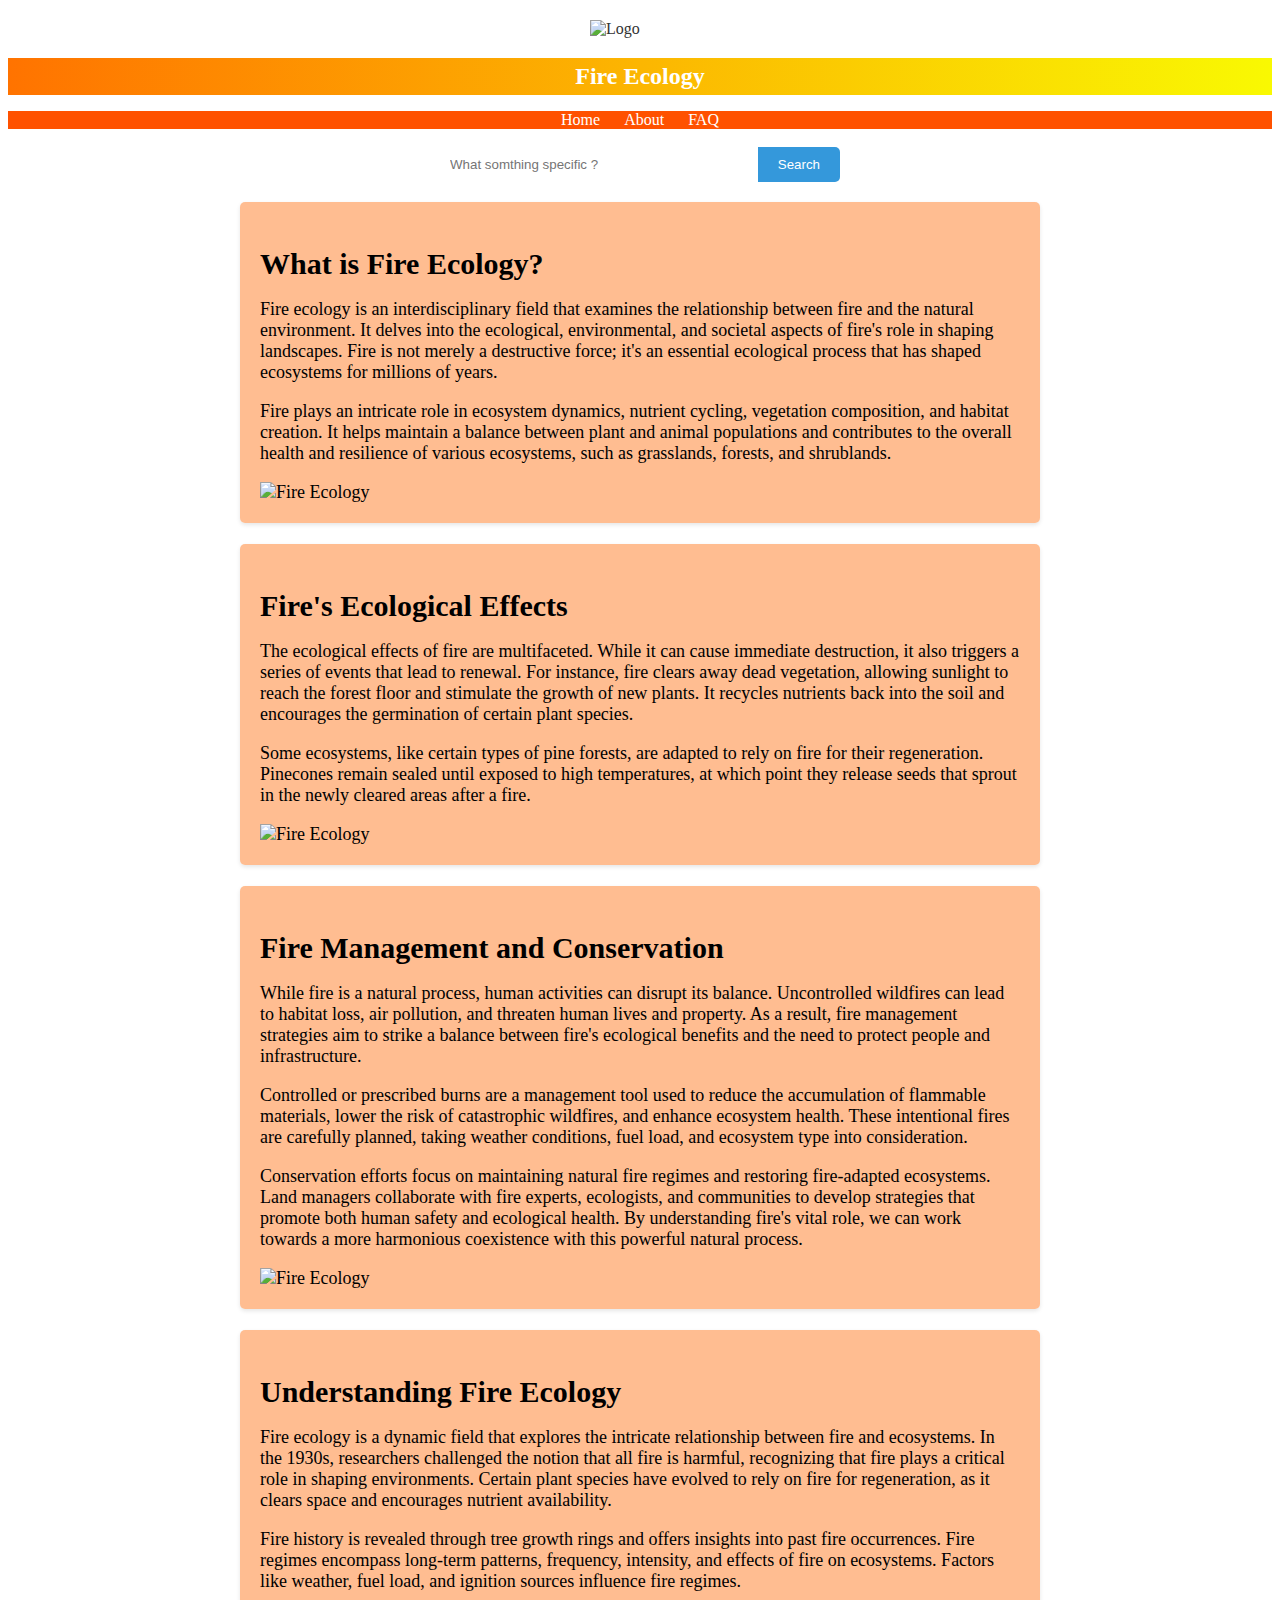
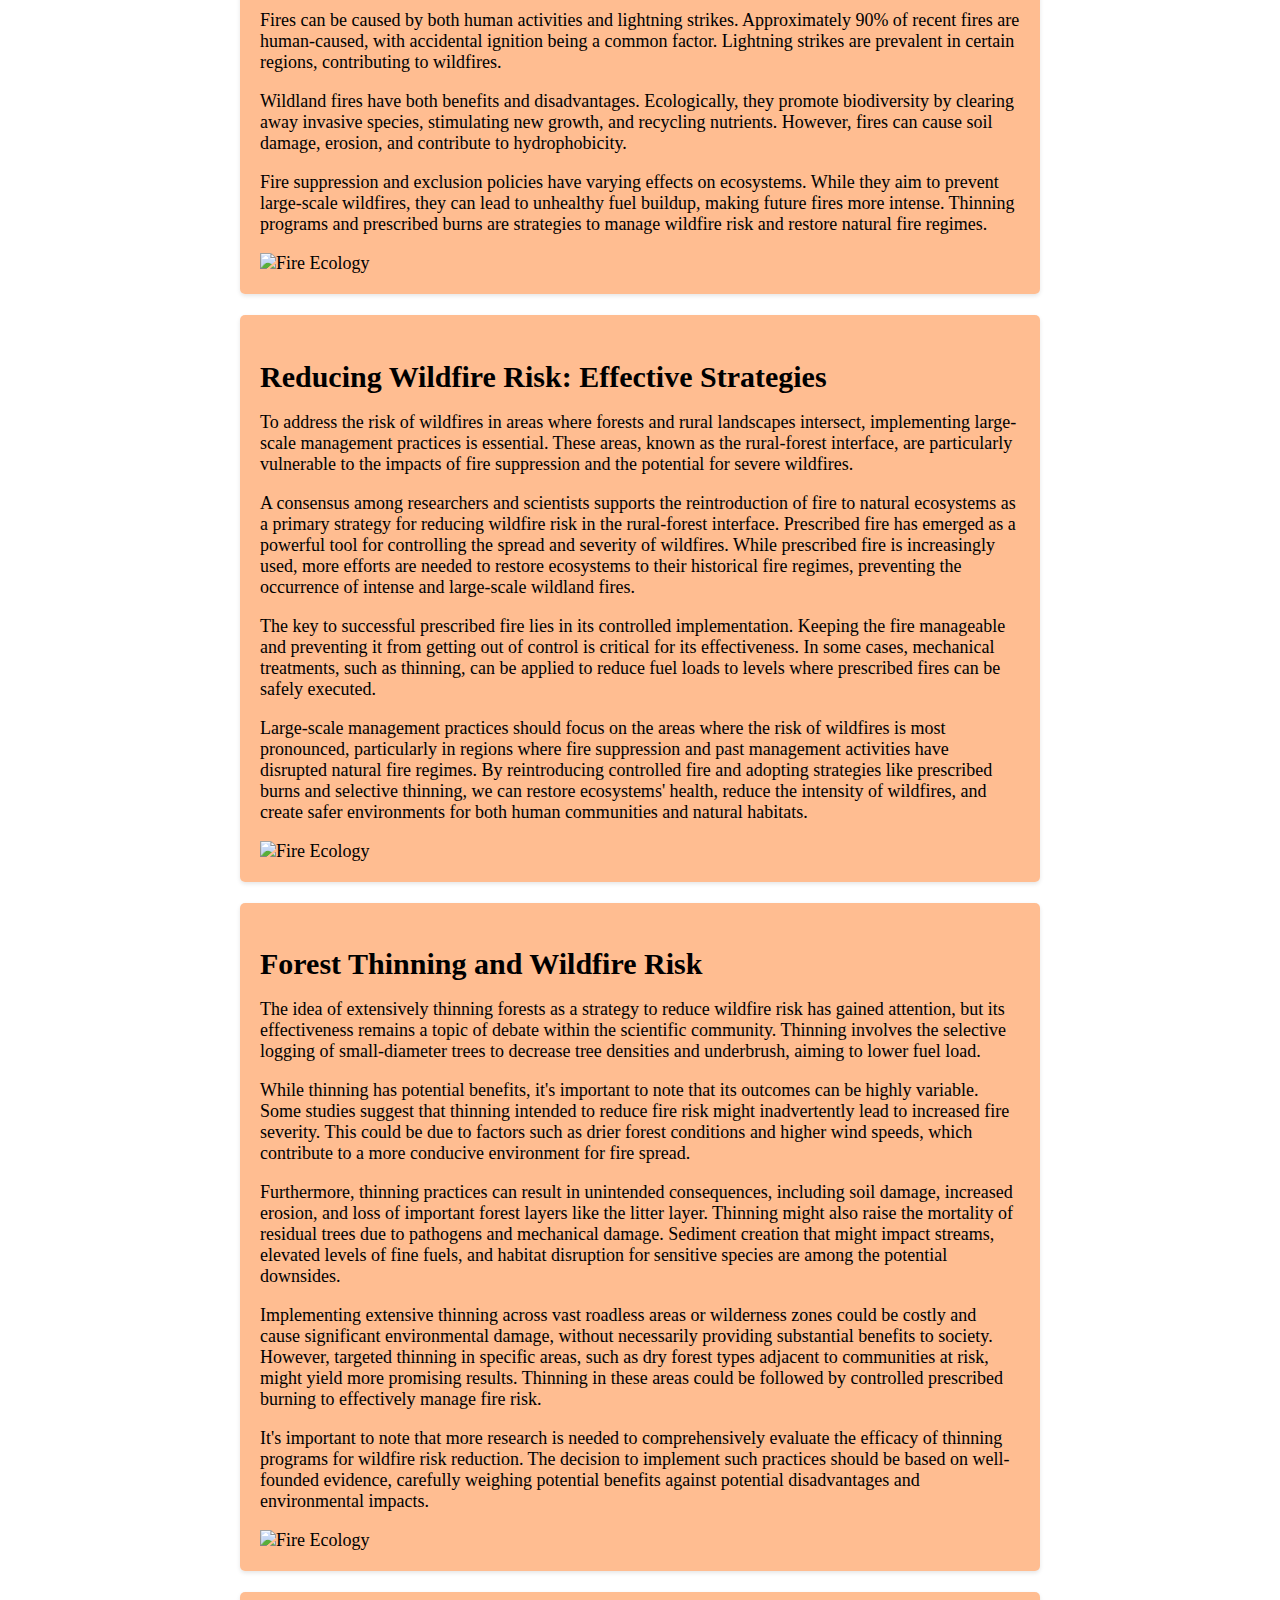
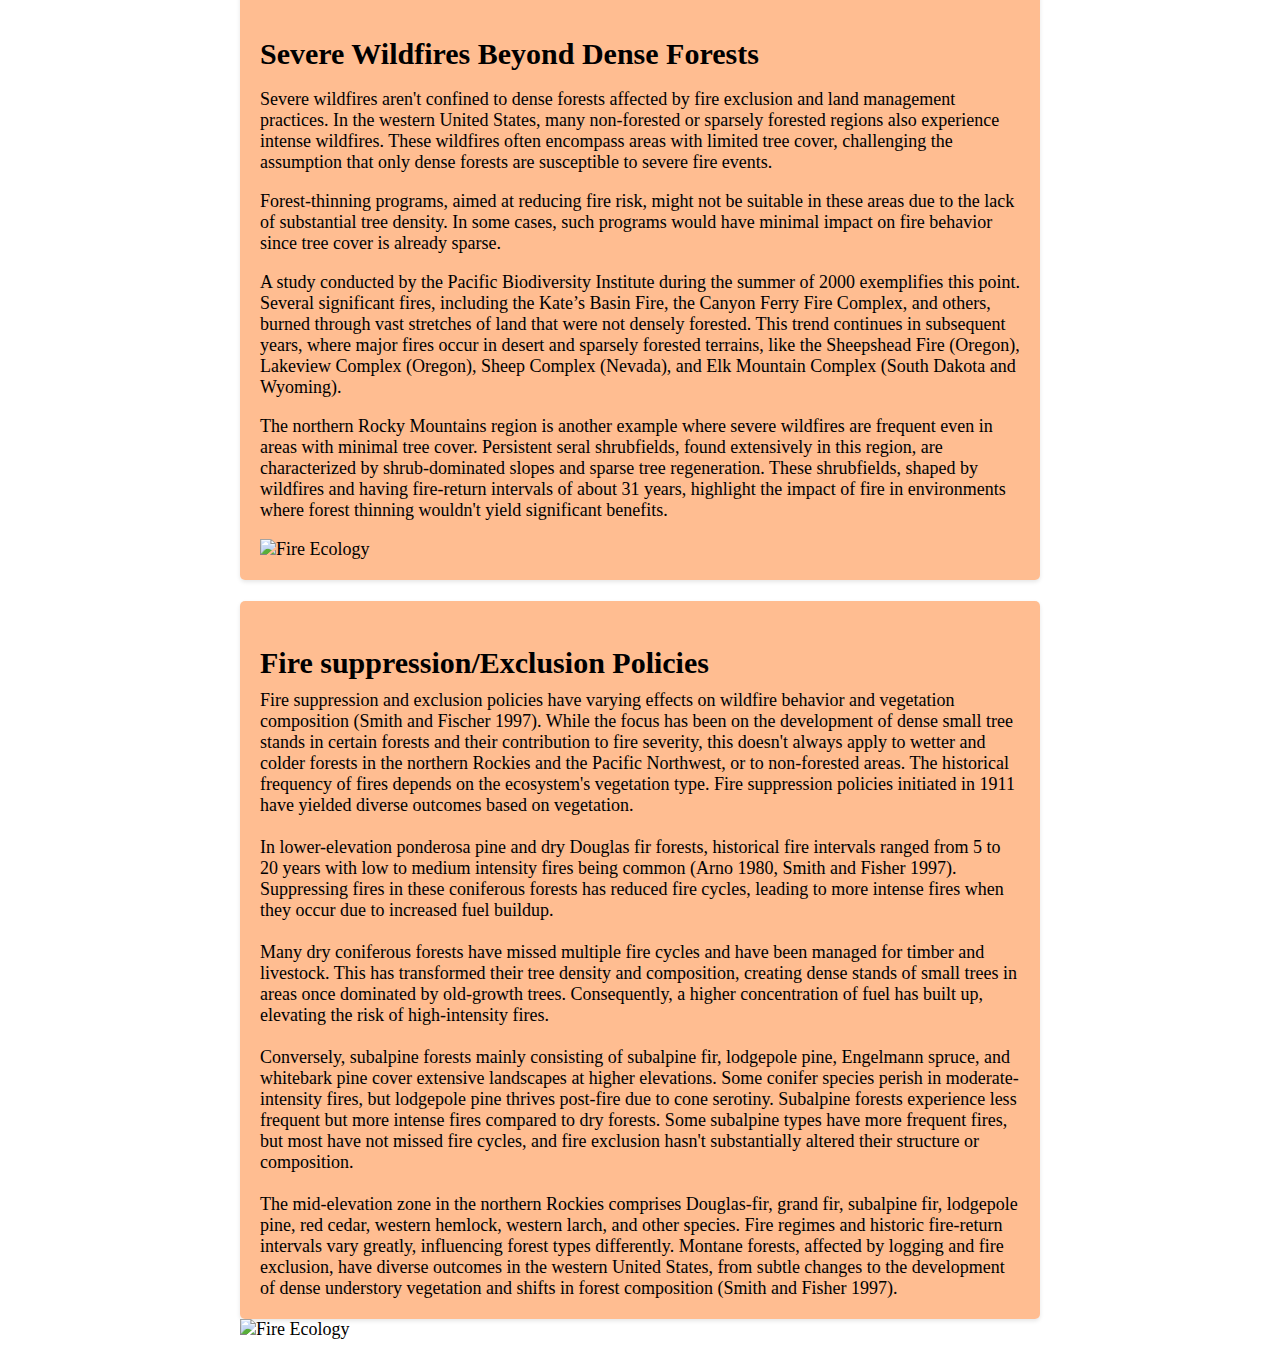
==== index.html @ 3586409d "Add files via upload" ====
<!DOCTYPE html>
<html lang="en">
	<head>
		<meta charset="UTF-8">
		<meta name="viewport" content="width=device-width, initial-scale=1.0">
		<title>Fire Ecology</title>
		<link rel="stylesheet" href="styles.css">
	</head>
	<body>
		<header>
			<img src="fire.gif" alt="Logo" class="logo">
			<h1 class="site-heading">Fire Ecology</h1>
			<ul class="navbar">
				<li><a href="index.html">Home</a></li>
				<li><a href="About.html">About</a></li>
				<li><a href="FAQ.html">FAQ</a></li>
            </ul>
            <br>
					<div class="search-container">
						<input type="text" id="searchInput" class="search-input" placeholder="What somthing specific ? ">
						<button id="searchButton" class="search-button">Search</button>
					</div>
		</header>
		<main class="content">
			<div class="content-box">
				<h2 class="content-heading">What is Fire Ecology?</h2>
				<p>
					Fire ecology is an interdisciplinary field that examines the relationship between fire and the natural environment. It delves into the ecological, environmental, and societal aspects of fire's role in shaping landscapes. Fire is not merely a destructive force; it's an essential ecological process that has shaped ecosystems for millions of years.
				</p>
				<p>
					Fire plays an intricate role in ecosystem dynamics, nutrient cycling, vegetation composition, and habitat creation. It helps maintain a balance between plant and animal populations and contributes to the overall health and resilience of various ecosystems, such as grasslands, forests, and shrublands.
				</p>
				<img src="https://source.unsplash.com/1600x900/?fire,ecology" alt="Fire Ecology" class="image">
			</div>
			<br>
			<div class="content-box">
				<h2 class="content-heading">Fire's Ecological Effects</h2>
				<p>
					The ecological effects of fire are multifaceted. While it can cause immediate destruction, it also triggers a series of events that lead to renewal. For instance, fire clears away dead vegetation, allowing sunlight to reach the forest floor and stimulate the growth of new plants. It recycles nutrients back into the soil and encourages the germination of certain plant species.
				</p>
				<p>
					Some ecosystems, like certain types of pine forests, are adapted to rely on fire for their regeneration. Pinecones remain sealed until exposed to high temperatures, at which point they release seeds that sprout in the newly cleared areas after a fire.
				</p>
				<img src="https://source.unsplash.com/1600x900/?fire,nature" alt="Fire Ecology" class="image">
			</div>
			<br>
			<div class="content-box">
				<h2 class="content-heading">Fire Management and Conservation</h2>
				<p>
					While fire is a natural process, human activities can disrupt its balance. Uncontrolled wildfires can lead to habitat loss, air pollution, and threaten human lives and property. As a result, fire management strategies aim to strike a balance between fire's ecological benefits and the need to protect people and infrastructure.
				</p>
				<p>
					Controlled or prescribed burns are a management tool used to reduce the accumulation of flammable materials, lower the risk of catastrophic wildfires, and enhance ecosystem health. These intentional fires are carefully planned, taking weather conditions, fuel load, and ecosystem type into consideration.
				</p>
				<p>
					Conservation efforts focus on maintaining natural fire regimes and restoring fire-adapted ecosystems. Land managers collaborate with fire experts, ecologists, and communities to develop strategies that promote both human safety and ecological health. By understanding fire's vital role, we can work towards a more harmonious coexistence with this powerful natural process.
				</p>
				<img src="https://source.unsplash.com/1600x900/?fire,management" alt="Fire Ecology" class="image">
			</div>
			<br>
			<div class="content-box">
				<h2 class="content-heading">Understanding Fire Ecology</h2>
				<p>
					Fire ecology is a dynamic field that explores the intricate relationship between fire and ecosystems. In the 1930s, researchers challenged the notion that all fire is harmful, recognizing that fire plays a critical role in shaping environments. Certain plant species have evolved to rely on fire for regeneration, as it clears space and encourages nutrient availability.
				</p>
				<p>
					Fire history is revealed through tree growth rings and offers insights into past fire occurrences. Fire regimes encompass long-term patterns, frequency, intensity, and effects of fire on ecosystems. Factors like weather, fuel load, and ignition sources influence fire regimes.
				</p>
				<p>
					Fires can be caused by both human activities and lightning strikes. Approximately 90% of recent fires are human-caused, with accidental ignition being a common factor. Lightning strikes are prevalent in certain regions, contributing to wildfires.
				</p>
				<p>
					Wildland fires have both benefits and disadvantages. Ecologically, they promote biodiversity by clearing away invasive species, stimulating new growth, and recycling nutrients. However, fires can cause soil damage, erosion, and contribute to hydrophobicity.
				</p>
				<p>
					Fire suppression and exclusion policies have varying effects on ecosystems. While they aim to prevent large-scale wildfires, they can lead to unhealthy fuel buildup, making future fires more intense. Thinning programs and prescribed burns are strategies to manage wildfire risk and restore natural fire regimes.
				</p>
				<img src="https://source.unsplash.com/1600x900/?fire,understanding" alt="Fire Ecology" class="image">
			</div>
			<br>
			<div class="content-box">
				<h2 class="content-heading">Reducing Wildfire Risk: Effective Strategies</h2>
				<p>
					To address the risk of wildfires in areas where forests and rural landscapes intersect, implementing large-scale management practices is essential. These areas, known as the rural-forest interface, are particularly vulnerable to the impacts of fire suppression and the potential for severe wildfires.
				</p>
				<p>
					A consensus among researchers and scientists supports the reintroduction of fire to natural ecosystems as a primary strategy for reducing wildfire risk in the rural-forest interface. Prescribed fire has emerged as a powerful tool for controlling the spread and severity of wildfires. While prescribed fire is increasingly used, more efforts are needed to restore ecosystems to their historical fire regimes, preventing the occurrence of intense and large-scale wildland fires.
				</p>
				<p>
					The key to successful prescribed fire lies in its controlled implementation. Keeping the fire manageable and preventing it from getting out of control is critical for its effectiveness. In some cases, mechanical treatments, such as thinning, can be applied to reduce fuel loads to levels where prescribed fires can be safely executed.
				</p>
				<p>
					Large-scale management practices should focus on the areas where the risk of wildfires is most pronounced, particularly in regions where fire suppression and past management activities have disrupted natural fire regimes. By reintroducing controlled fire and adopting strategies like prescribed burns and selective thinning, we can restore ecosystems' health, reduce the intensity of wildfires, and create safer environments for both human communities and natural habitats.
				</p>
				<img src="https://source.unsplash.com/1600x900/?fire,risk" alt="Fire Ecology" class="image">
			</div>
			<br>
			<div class="content-box">
				<h2 class="content-heading">Forest Thinning and Wildfire Risk</h2>
				<p>
					The idea of extensively thinning forests as a strategy to reduce wildfire risk has gained attention, but its effectiveness remains a topic of debate within the scientific community. Thinning involves the selective logging of small-diameter trees to decrease tree densities and underbrush, aiming to lower fuel load.
				</p>
				<p>
					While thinning has potential benefits, it's important to note that its outcomes can be highly variable. Some studies suggest that thinning intended to reduce fire risk might inadvertently lead to increased fire severity. This could be due to factors such as drier forest conditions and higher wind speeds, which contribute to a more conducive environment for fire spread.
				</p>
				<p>
					Furthermore, thinning practices can result in unintended consequences, including soil damage, increased erosion, and loss of important forest layers like the litter layer. Thinning might also raise the mortality of residual trees due to pathogens and mechanical damage. Sediment creation that might impact streams, elevated levels of fine fuels, and habitat disruption for sensitive species are among the potential downsides.
				</p>
				<p>
					Implementing extensive thinning across vast roadless areas or wilderness zones could be costly and cause significant environmental damage, without necessarily providing substantial benefits to society. However, targeted thinning in specific areas, such as dry forest types adjacent to communities at risk, might yield more promising results. Thinning in these areas could be followed by controlled prescribed burning to effectively manage fire risk.
				</p>
				<p>
					It's important to note that more research is needed to comprehensively evaluate the efficacy of thinning programs for wildfire risk reduction. The decision to implement such practices should be based on well-founded evidence, carefully weighing potential benefits against potential disadvantages and environmental impacts.
				</p>
				<img src="https://source.unsplash.com/1600x900/?fire,forest,wildlife" alt="Fire Ecology" class="image">
			</div>
			<br>
			<div class="content-box">
				<h2 class="content-heading">Severe Wildfires Beyond Dense Forests</h2>
				<p>
					Severe wildfires aren't confined to dense forests affected by fire exclusion and land management practices. In the western United States, many non-forested or sparsely forested regions also experience intense wildfires. These wildfires often encompass areas with limited tree cover, challenging the assumption that only dense forests are susceptible to severe fire events.
				</p>
				<p>
					Forest-thinning programs, aimed at reducing fire risk, might not be suitable in these areas due to the lack of substantial tree density. In some cases, such programs would have minimal impact on fire behavior since tree cover is already sparse.
				</p>
				<p>
					A study conducted by the Pacific Biodiversity Institute during the summer of 2000 exemplifies this point. Several significant fires, including the Kate’s Basin Fire, the Canyon Ferry Fire Complex, and others, burned through vast stretches of land that were not densely forested. This trend continues in subsequent years, where major fires occur in desert and sparsely forested terrains, like the Sheepshead Fire (Oregon), Lakeview Complex (Oregon), Sheep Complex (Nevada), and Elk Mountain Complex (South Dakota and Wyoming).
				</p>
				<p>
					The northern Rocky Mountains region is another example where severe wildfires are frequent even in areas with minimal tree cover. Persistent seral shrubfields, found extensively in this region, are characterized by shrub-dominated slopes and sparse tree regeneration. These shrubfields, shaped by wildfires and having fire-return intervals of about 31 years, highlight the impact of fire in environments where forest thinning wouldn't yield significant benefits.
				</p>
				<img src="https://source.unsplash.com/1600x900/?fire,biodiversity,risk" alt="Fire Ecology" class="image">
			</div>
			<br>
			<div class = "content-box">
				<h2 class="content-heading">Fire suppression/Exclusion Policies</h2>
				Fire suppression and exclusion policies have varying effects on wildfire behavior and vegetation composition (Smith and Fischer 1997). While the focus has been on the development of dense small tree stands in certain forests and their contribution to fire severity, this doesn't always apply to wetter and colder forests in the northern Rockies and the Pacific Northwest, or to non-forested areas. The historical frequency of fires depends on the ecosystem's vegetation type. Fire suppression policies initiated in 1911 have yielded diverse outcomes based on vegetation.
				<br>
				<br>
				In lower-elevation ponderosa pine and dry Douglas fir forests, historical fire intervals ranged from 5 to 20 years with low to medium intensity fires being common (Arno 1980, Smith and Fisher 1997). Suppressing fires in these coniferous forests has reduced fire cycles, leading to more intense fires when they occur due to increased fuel buildup.
				<br>
				<br>
				Many dry coniferous forests have missed multiple fire cycles and have been managed for timber and livestock. This has transformed their tree density and composition, creating dense stands of small trees in areas once dominated by old-growth trees. Consequently, a higher concentration of fuel has built up, elevating the risk of high-intensity fires.
				<br>
				<br>
				Conversely, subalpine forests mainly consisting of subalpine fir, lodgepole pine, Engelmann spruce, and whitebark pine cover extensive landscapes at higher elevations. Some conifer species perish in moderate-intensity fires, but lodgepole pine thrives post-fire due to cone serotiny. Subalpine forests experience less frequent but more intense fires compared to dry forests. Some subalpine types have more frequent fires, but most have not missed fire cycles, and fire exclusion hasn't substantially altered their structure or composition.
				<br>
				<br>
				The mid-elevation zone in the northern Rockies comprises Douglas-fir, grand fir, subalpine fir, lodgepole pine, red cedar, western hemlock, western larch, and other species. Fire regimes and historic fire-return intervals vary greatly, influencing forest types differently. Montane forests, affected by logging and fire exclusion, have diverse outcomes in the western United States, from subtle changes to the development of dense understory vegetation and shifts in forest composition (Smith and Fisher 1997).
			</div>
			<img src="https://source.unsplash.com/1600x900/?suppression,fire" alt="Fire Ecology" class="image">
		</main>
        <script src="script.js"></script>
	</body>
</html>
---- styles.css ----
ul.navbar {
    list-style-type: none;
    margin: 0;
    padding: 0;
    background-color: #ff5100;
    text-align: center;
    background-image: url('https://source.unsplash.com/1600x900/?dark, neon');
}

ul.navbar li {
    display: inline;
    margin-right: 20px;
}

ul.navbar li:last-child {
    margin-right: 0;
}

ul.navbar li a {
    text-decoration: none;
    color: white;
}

.logo {
    display: block;
    margin: 20px auto;
    max-width: 100px;
}

.content {
    max-width: 800px;
    margin: 0 auto;
    padding: 20px;
    font-size: large;
}

.content-box {
    background-color: #ff9752a2;
    padding: 20px;
    border-radius: 5px;
    box-shadow: 0px 2px 4px rgba(0, 0, 0, 0.1);
}

.content-heading {
    font-size: 30px;
    margin-bottom: 10px;
}

.search-container {
    display: flex;
    align-items: center;
    max-width: 400px;
    margin: 0 auto;
}

.search-input {
    flex-grow: 1;
    padding: 10px;
    border: none;
    border-radius: 5px 0 0 5px;
}

.search-button {
    padding: 10px 20px;
    background-color: #3498db;
    border: none;
    border-radius: 0 5px 5px 0;
    color: #fff;
    cursor: pointer;
}

mark {
    background-color: #ffae00;
    padding: 0 3px;
    margin: 0 -3px;
}

.image {
    max-width: 100%;
    height: auto;
    display: block;
    margin: 0 auto;
}

.header {
    background-color: #fff;
    border-bottom: 1px solid #e1e1e1;
    box-shadow: 0 2px 4px rgba(0, 0, 0, 0.1);
    padding: 10px 0;
    display: flex;
    justify-content: space-between;
    align-items: center;
}

.nav {
    display: flex;
    justify-content: center;
    align-items: center;
}

.nav-link {
    margin-right: 20px;
    text-decoration: none;
    color: #333;
    transition: color 0.3s;
}

.nav-link:hover {
    color: #000;
}

.logo {
    display: flex;
    align-items: center;
    text-decoration: none;
    color: #333;
}

.logo-icon {
    width: 30px;
    height: 30px;
    margin-right: 10px;
}

.logo-text {
    font-size: 20px;
    font-weight: bold;
    margin-left: 10px;
}

.site-heading {
    font-size: 24px;
    padding: 5px;
    background: linear-gradient(to right, #ff7300, #f9f902);
    color: white;
    text-align: center;
    font-family: cursive;
}
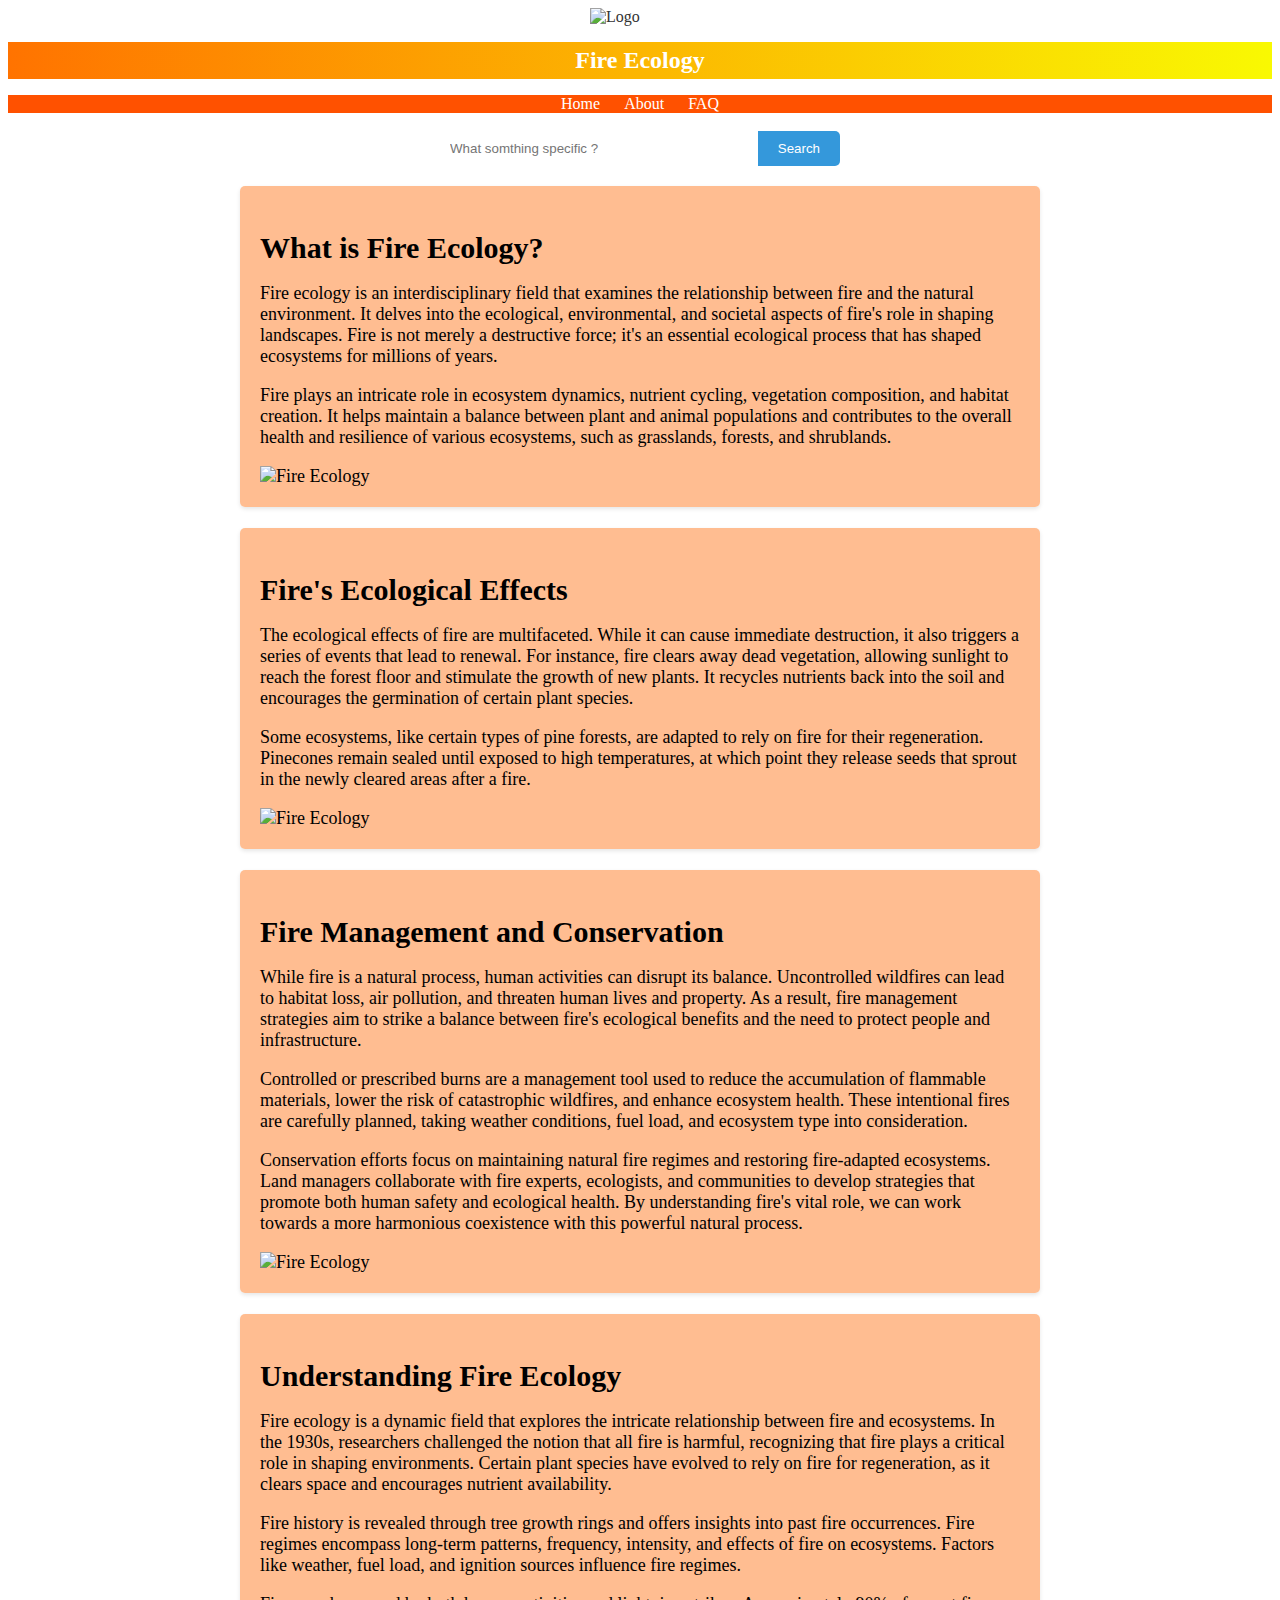
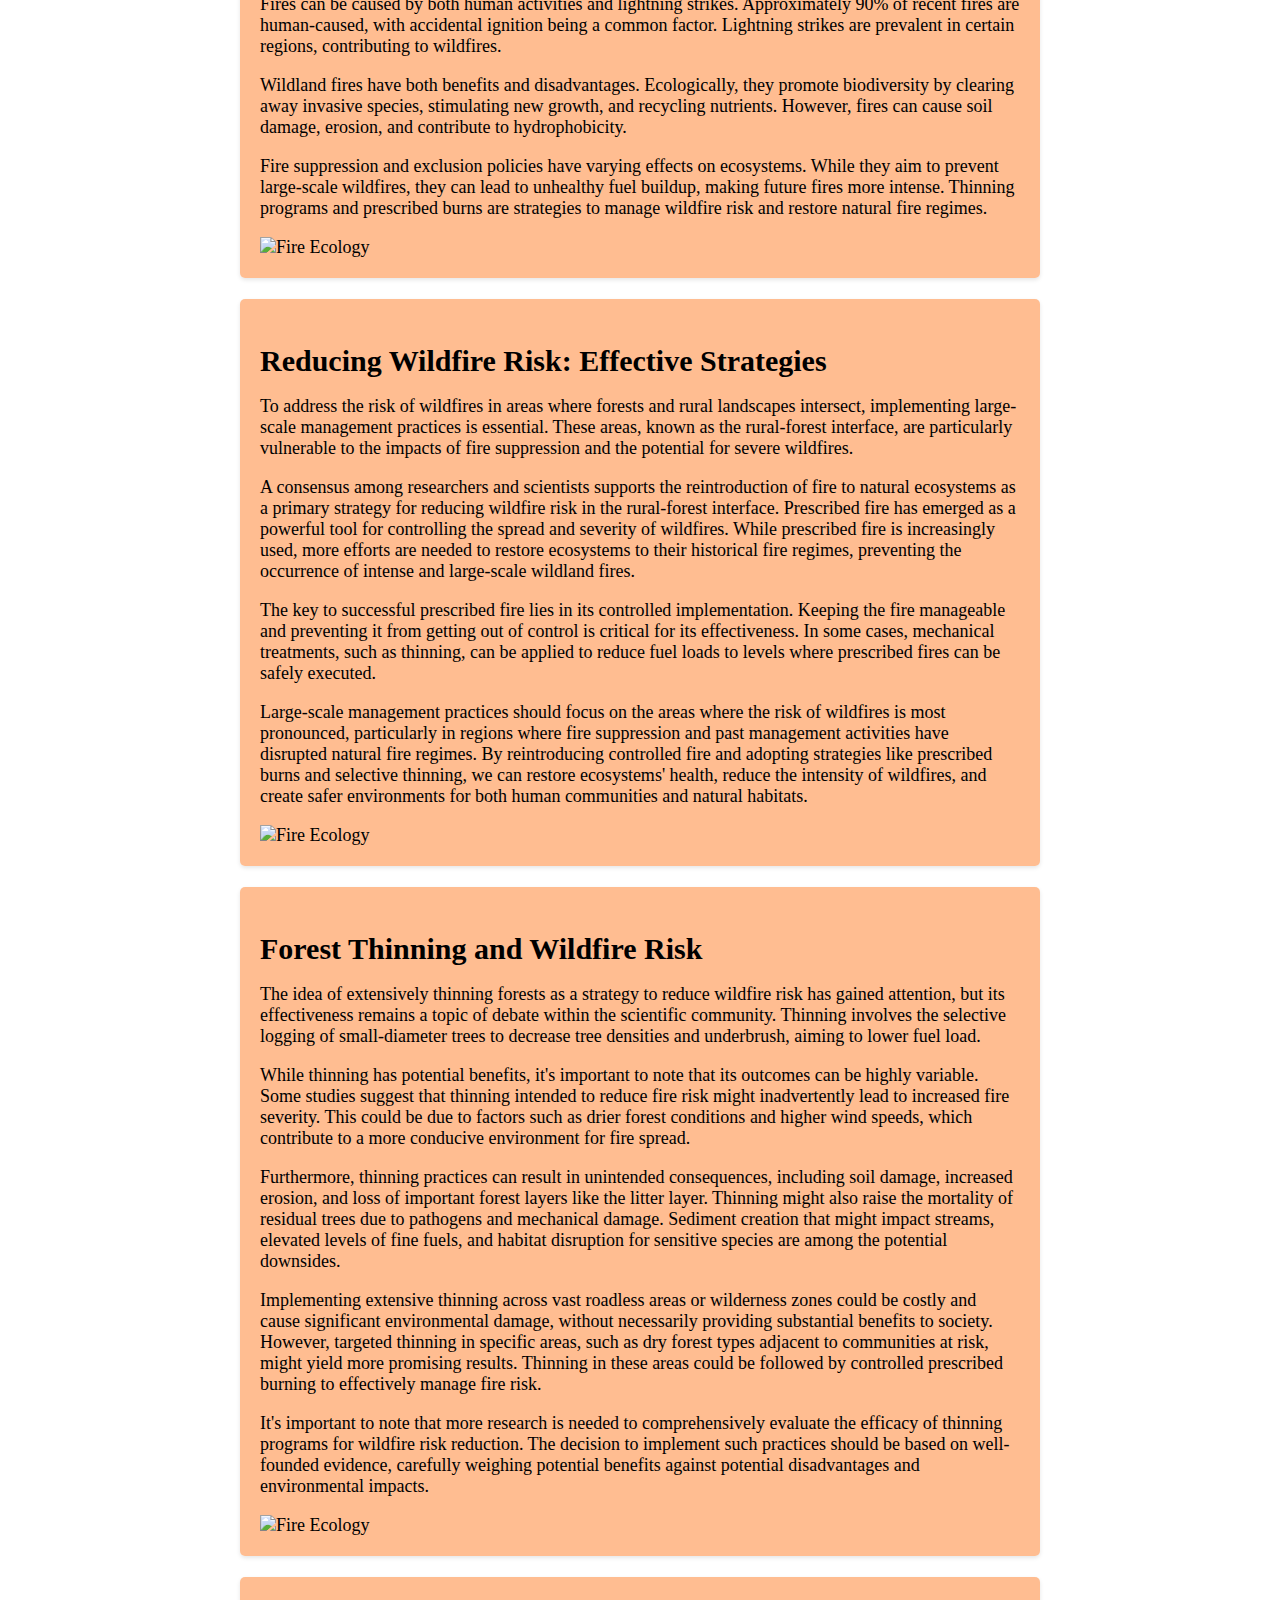
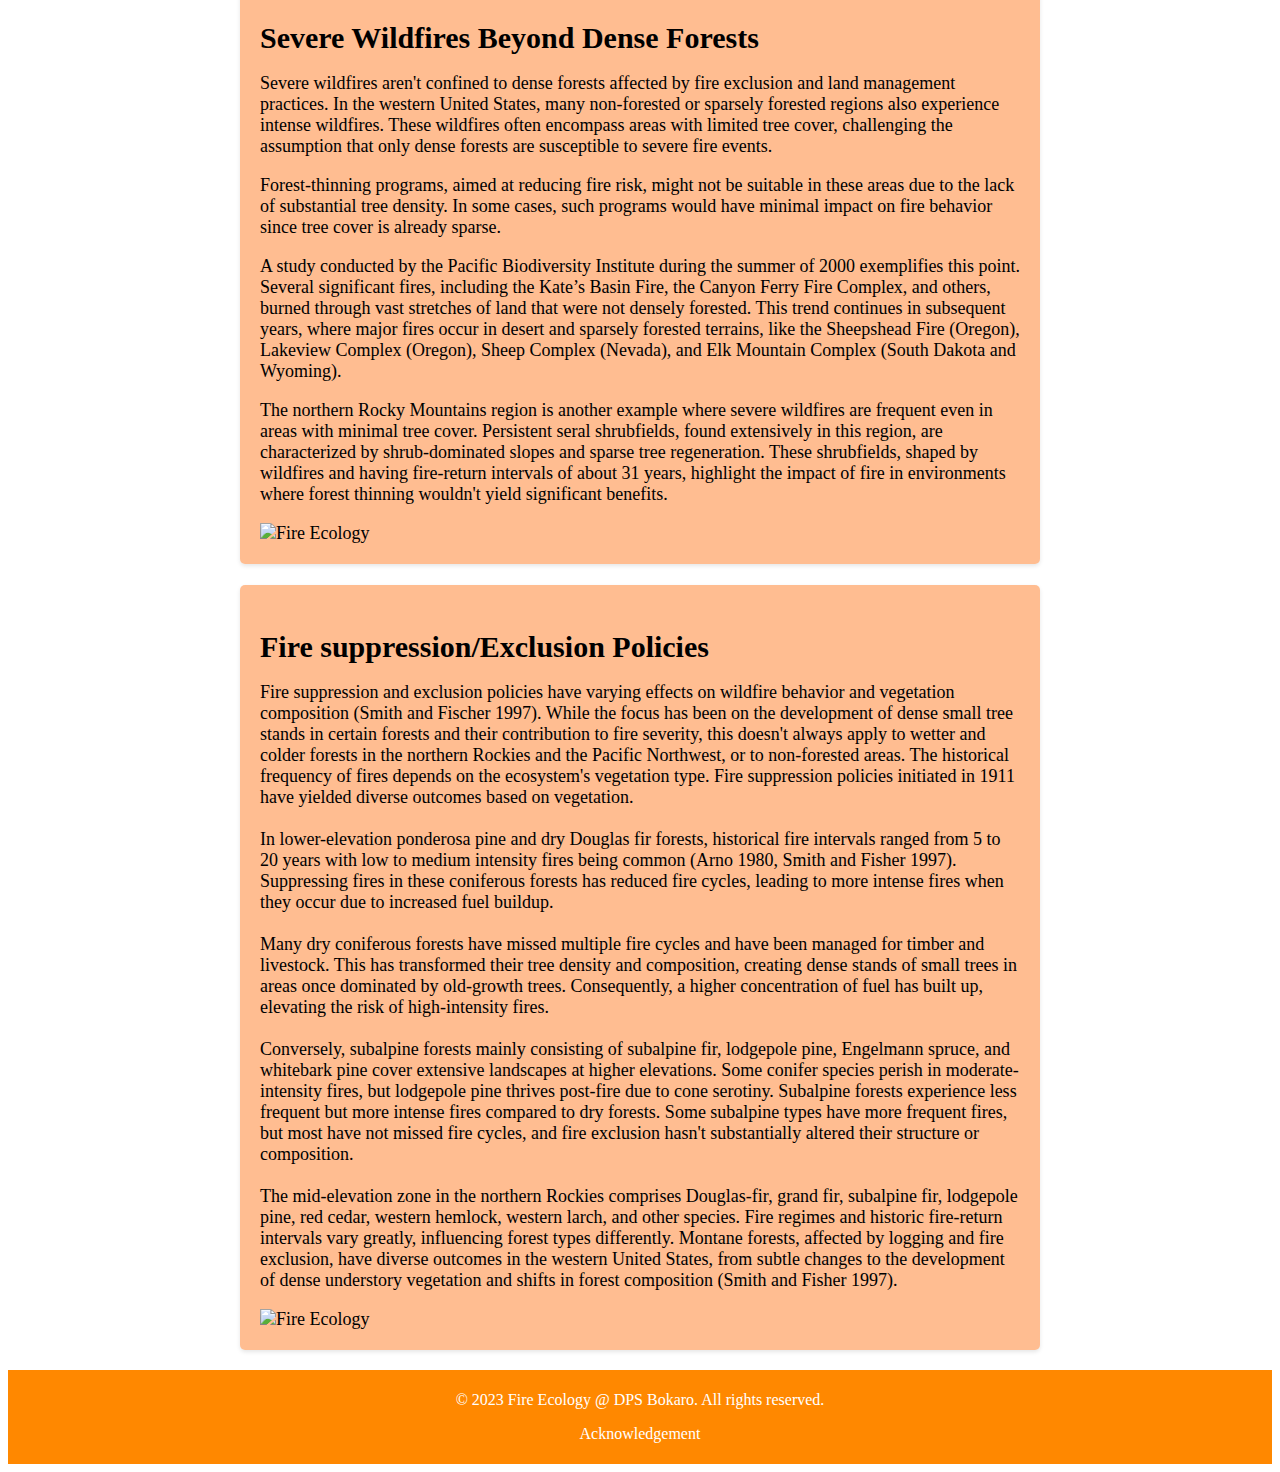
==== commit cb6f305c: "Add files via upload" ====
--- a/index.html
+++ b/index.html
@@ -1,155 +1,254 @@
 <!DOCTYPE html>
 <html lang="en">
-	<head>
-		<meta charset="UTF-8">
-		<meta name="viewport" content="width=device-width, initial-scale=1.0">
-		<title>Fire Ecology</title>
-		<link rel="stylesheet" href="styles.css">
-	</head>
-	<body>
-		<header>
-			<img src="fire.gif" alt="Logo" class="logo">
-			<h1 class="site-heading">Fire Ecology</h1>
-			<ul class="navbar">
-				<li><a href="index.html">Home</a></li>
-				<li><a href="About.html">About</a></li>
-				<li><a href="FAQ.html">FAQ</a></li>
-            </ul>
-            <br>
-					<div class="search-container">
-						<input type="text" id="searchInput" class="search-input" placeholder="What somthing specific ? ">
-						<button id="searchButton" class="search-button">Search</button>
-					</div>
-		</header>
-		<main class="content">
-			<div class="content-box">
-				<h2 class="content-heading">What is Fire Ecology?</h2>
-				<p>
-					Fire ecology is an interdisciplinary field that examines the relationship between fire and the natural environment. It delves into the ecological, environmental, and societal aspects of fire's role in shaping landscapes. Fire is not merely a destructive force; it's an essential ecological process that has shaped ecosystems for millions of years.
-				</p>
-				<p>
-					Fire plays an intricate role in ecosystem dynamics, nutrient cycling, vegetation composition, and habitat creation. It helps maintain a balance between plant and animal populations and contributes to the overall health and resilience of various ecosystems, such as grasslands, forests, and shrublands.
-				</p>
-				<img src="https://source.unsplash.com/1600x900/?fire,ecology" alt="Fire Ecology" class="image">
-			</div>
-			<br>
-			<div class="content-box">
-				<h2 class="content-heading">Fire's Ecological Effects</h2>
-				<p>
-					The ecological effects of fire are multifaceted. While it can cause immediate destruction, it also triggers a series of events that lead to renewal. For instance, fire clears away dead vegetation, allowing sunlight to reach the forest floor and stimulate the growth of new plants. It recycles nutrients back into the soil and encourages the germination of certain plant species.
-				</p>
-				<p>
-					Some ecosystems, like certain types of pine forests, are adapted to rely on fire for their regeneration. Pinecones remain sealed until exposed to high temperatures, at which point they release seeds that sprout in the newly cleared areas after a fire.
-				</p>
-				<img src="https://source.unsplash.com/1600x900/?fire,nature" alt="Fire Ecology" class="image">
-			</div>
-			<br>
-			<div class="content-box">
-				<h2 class="content-heading">Fire Management and Conservation</h2>
-				<p>
-					While fire is a natural process, human activities can disrupt its balance. Uncontrolled wildfires can lead to habitat loss, air pollution, and threaten human lives and property. As a result, fire management strategies aim to strike a balance between fire's ecological benefits and the need to protect people and infrastructure.
-				</p>
-				<p>
-					Controlled or prescribed burns are a management tool used to reduce the accumulation of flammable materials, lower the risk of catastrophic wildfires, and enhance ecosystem health. These intentional fires are carefully planned, taking weather conditions, fuel load, and ecosystem type into consideration.
-				</p>
-				<p>
-					Conservation efforts focus on maintaining natural fire regimes and restoring fire-adapted ecosystems. Land managers collaborate with fire experts, ecologists, and communities to develop strategies that promote both human safety and ecological health. By understanding fire's vital role, we can work towards a more harmonious coexistence with this powerful natural process.
-				</p>
-				<img src="https://source.unsplash.com/1600x900/?fire,management" alt="Fire Ecology" class="image">
-			</div>
-			<br>
-			<div class="content-box">
-				<h2 class="content-heading">Understanding Fire Ecology</h2>
-				<p>
-					Fire ecology is a dynamic field that explores the intricate relationship between fire and ecosystems. In the 1930s, researchers challenged the notion that all fire is harmful, recognizing that fire plays a critical role in shaping environments. Certain plant species have evolved to rely on fire for regeneration, as it clears space and encourages nutrient availability.
-				</p>
-				<p>
-					Fire history is revealed through tree growth rings and offers insights into past fire occurrences. Fire regimes encompass long-term patterns, frequency, intensity, and effects of fire on ecosystems. Factors like weather, fuel load, and ignition sources influence fire regimes.
-				</p>
-				<p>
-					Fires can be caused by both human activities and lightning strikes. Approximately 90% of recent fires are human-caused, with accidental ignition being a common factor. Lightning strikes are prevalent in certain regions, contributing to wildfires.
-				</p>
-				<p>
-					Wildland fires have both benefits and disadvantages. Ecologically, they promote biodiversity by clearing away invasive species, stimulating new growth, and recycling nutrients. However, fires can cause soil damage, erosion, and contribute to hydrophobicity.
-				</p>
-				<p>
-					Fire suppression and exclusion policies have varying effects on ecosystems. While they aim to prevent large-scale wildfires, they can lead to unhealthy fuel buildup, making future fires more intense. Thinning programs and prescribed burns are strategies to manage wildfire risk and restore natural fire regimes.
-				</p>
-				<img src="https://source.unsplash.com/1600x900/?fire,understanding" alt="Fire Ecology" class="image">
-			</div>
-			<br>
-			<div class="content-box">
-				<h2 class="content-heading">Reducing Wildfire Risk: Effective Strategies</h2>
-				<p>
-					To address the risk of wildfires in areas where forests and rural landscapes intersect, implementing large-scale management practices is essential. These areas, known as the rural-forest interface, are particularly vulnerable to the impacts of fire suppression and the potential for severe wildfires.
-				</p>
-				<p>
-					A consensus among researchers and scientists supports the reintroduction of fire to natural ecosystems as a primary strategy for reducing wildfire risk in the rural-forest interface. Prescribed fire has emerged as a powerful tool for controlling the spread and severity of wildfires. While prescribed fire is increasingly used, more efforts are needed to restore ecosystems to their historical fire regimes, preventing the occurrence of intense and large-scale wildland fires.
-				</p>
-				<p>
-					The key to successful prescribed fire lies in its controlled implementation. Keeping the fire manageable and preventing it from getting out of control is critical for its effectiveness. In some cases, mechanical treatments, such as thinning, can be applied to reduce fuel loads to levels where prescribed fires can be safely executed.
-				</p>
-				<p>
-					Large-scale management practices should focus on the areas where the risk of wildfires is most pronounced, particularly in regions where fire suppression and past management activities have disrupted natural fire regimes. By reintroducing controlled fire and adopting strategies like prescribed burns and selective thinning, we can restore ecosystems' health, reduce the intensity of wildfires, and create safer environments for both human communities and natural habitats.
-				</p>
-				<img src="https://source.unsplash.com/1600x900/?fire,risk" alt="Fire Ecology" class="image">
-			</div>
-			<br>
-			<div class="content-box">
-				<h2 class="content-heading">Forest Thinning and Wildfire Risk</h2>
-				<p>
-					The idea of extensively thinning forests as a strategy to reduce wildfire risk has gained attention, but its effectiveness remains a topic of debate within the scientific community. Thinning involves the selective logging of small-diameter trees to decrease tree densities and underbrush, aiming to lower fuel load.
-				</p>
-				<p>
-					While thinning has potential benefits, it's important to note that its outcomes can be highly variable. Some studies suggest that thinning intended to reduce fire risk might inadvertently lead to increased fire severity. This could be due to factors such as drier forest conditions and higher wind speeds, which contribute to a more conducive environment for fire spread.
-				</p>
-				<p>
-					Furthermore, thinning practices can result in unintended consequences, including soil damage, increased erosion, and loss of important forest layers like the litter layer. Thinning might also raise the mortality of residual trees due to pathogens and mechanical damage. Sediment creation that might impact streams, elevated levels of fine fuels, and habitat disruption for sensitive species are among the potential downsides.
-				</p>
-				<p>
-					Implementing extensive thinning across vast roadless areas or wilderness zones could be costly and cause significant environmental damage, without necessarily providing substantial benefits to society. However, targeted thinning in specific areas, such as dry forest types adjacent to communities at risk, might yield more promising results. Thinning in these areas could be followed by controlled prescribed burning to effectively manage fire risk.
-				</p>
-				<p>
-					It's important to note that more research is needed to comprehensively evaluate the efficacy of thinning programs for wildfire risk reduction. The decision to implement such practices should be based on well-founded evidence, carefully weighing potential benefits against potential disadvantages and environmental impacts.
-				</p>
-				<img src="https://source.unsplash.com/1600x900/?fire,forest,wildlife" alt="Fire Ecology" class="image">
-			</div>
-			<br>
-			<div class="content-box">
-				<h2 class="content-heading">Severe Wildfires Beyond Dense Forests</h2>
-				<p>
-					Severe wildfires aren't confined to dense forests affected by fire exclusion and land management practices. In the western United States, many non-forested or sparsely forested regions also experience intense wildfires. These wildfires often encompass areas with limited tree cover, challenging the assumption that only dense forests are susceptible to severe fire events.
-				</p>
-				<p>
-					Forest-thinning programs, aimed at reducing fire risk, might not be suitable in these areas due to the lack of substantial tree density. In some cases, such programs would have minimal impact on fire behavior since tree cover is already sparse.
-				</p>
-				<p>
-					A study conducted by the Pacific Biodiversity Institute during the summer of 2000 exemplifies this point. Several significant fires, including the Kate’s Basin Fire, the Canyon Ferry Fire Complex, and others, burned through vast stretches of land that were not densely forested. This trend continues in subsequent years, where major fires occur in desert and sparsely forested terrains, like the Sheepshead Fire (Oregon), Lakeview Complex (Oregon), Sheep Complex (Nevada), and Elk Mountain Complex (South Dakota and Wyoming).
-				</p>
-				<p>
-					The northern Rocky Mountains region is another example where severe wildfires are frequent even in areas with minimal tree cover. Persistent seral shrubfields, found extensively in this region, are characterized by shrub-dominated slopes and sparse tree regeneration. These shrubfields, shaped by wildfires and having fire-return intervals of about 31 years, highlight the impact of fire in environments where forest thinning wouldn't yield significant benefits.
-				</p>
-				<img src="https://source.unsplash.com/1600x900/?fire,biodiversity,risk" alt="Fire Ecology" class="image">
-			</div>
-			<br>
-			<div class = "content-box">
-				<h2 class="content-heading">Fire suppression/Exclusion Policies</h2>
-				Fire suppression and exclusion policies have varying effects on wildfire behavior and vegetation composition (Smith and Fischer 1997). While the focus has been on the development of dense small tree stands in certain forests and their contribution to fire severity, this doesn't always apply to wetter and colder forests in the northern Rockies and the Pacific Northwest, or to non-forested areas. The historical frequency of fires depends on the ecosystem's vegetation type. Fire suppression policies initiated in 1911 have yielded diverse outcomes based on vegetation.
-				<br>
-				<br>
-				In lower-elevation ponderosa pine and dry Douglas fir forests, historical fire intervals ranged from 5 to 20 years with low to medium intensity fires being common (Arno 1980, Smith and Fisher 1997). Suppressing fires in these coniferous forests has reduced fire cycles, leading to more intense fires when they occur due to increased fuel buildup.
-				<br>
-				<br>
-				Many dry coniferous forests have missed multiple fire cycles and have been managed for timber and livestock. This has transformed their tree density and composition, creating dense stands of small trees in areas once dominated by old-growth trees. Consequently, a higher concentration of fuel has built up, elevating the risk of high-intensity fires.
-				<br>
-				<br>
-				Conversely, subalpine forests mainly consisting of subalpine fir, lodgepole pine, Engelmann spruce, and whitebark pine cover extensive landscapes at higher elevations. Some conifer species perish in moderate-intensity fires, but lodgepole pine thrives post-fire due to cone serotiny. Subalpine forests experience less frequent but more intense fires compared to dry forests. Some subalpine types have more frequent fires, but most have not missed fire cycles, and fire exclusion hasn't substantially altered their structure or composition.
-				<br>
-				<br>
-				The mid-elevation zone in the northern Rockies comprises Douglas-fir, grand fir, subalpine fir, lodgepole pine, red cedar, western hemlock, western larch, and other species. Fire regimes and historic fire-return intervals vary greatly, influencing forest types differently. Montane forests, affected by logging and fire exclusion, have diverse outcomes in the western United States, from subtle changes to the development of dense understory vegetation and shifts in forest composition (Smith and Fisher 1997).
-			</div>
-			<img src="https://source.unsplash.com/1600x900/?suppression,fire" alt="Fire Ecology" class="image">
-		</main>
-        <script src="script.js"></script>
-	</body>
+<head>
+  <meta charset="UTF-8">
+  <meta name="viewport" content="width=device-width, initial-scale=1.0">
+  <title>Fire Ecology</title>
+  <link rel="stylesheet" href="styles.css">
+</head>
+
+<body>
+  <header>
+    <img src="https://cdnb.artstation.com/p/assets/images/images/051/426/475/original/joshua-malone-gif-render-01.gif" alt="Logo" class="logo">
+    <h1 class="site-heading">Fire Ecology</h1>
+    <ul class="navbar">
+      <li><a href="index.html">Home</a></li>
+      <li><a href="About.html">About</a></li>
+      <li><a href="FAQ.html">FAQ</a></li>
+    </ul>
+    <br>
+    <div class="search-container">
+      <input type="text" id="searchInput" class="search-input" placeholder="What somthing specific ? ">
+      <button id="searchButton" class="search-button">Search</button>
+    </div>
+  </header>
+  <main class="content">
+    <div class="content-box">
+      <h2 class="content-heading">What is Fire Ecology?</h2>
+      <p>
+        Fire ecology is an interdisciplinary field that examines the relationship between fire and the natural
+        environment. It delves into the ecological, environmental, and societal aspects of fire's role in shaping
+        landscapes. Fire is not merely a destructive force; it's an essential ecological process that has shaped
+        ecosystems for millions of years.
+      </p>
+      <p>
+        Fire plays an intricate role in ecosystem dynamics, nutrient cycling, vegetation composition, and habitat
+        creation. It helps maintain a balance between plant and animal populations and contributes to the overall health
+        and resilience of various ecosystems, such as grasslands, forests, and shrublands.
+      </p>
+      <img src="https://source.unsplash.com/1600x900/?fire,ecology" alt="Fire Ecology" class="image">
+    </div>
+    <br>
+    <div class="content-box">
+      <h2 class="content-heading">Fire's Ecological Effects</h2>
+      <p>
+        The ecological effects of fire are multifaceted. While it can cause immediate destruction, it also triggers a
+        series of events that lead to renewal. For instance, fire clears away dead vegetation, allowing sunlight to
+        reach the forest floor and stimulate the growth of new plants. It recycles nutrients back into the soil and
+        encourages the germination of certain plant species.
+      </p>
+      <p>
+        Some ecosystems, like certain types of pine forests, are adapted to rely on fire for their regeneration.
+        Pinecones remain sealed until exposed to high temperatures, at which point they release seeds that sprout in the
+        newly cleared areas after a fire.
+      </p>
+      <img src="https://source.unsplash.com/1600x900/?fire,nature" alt="Fire Ecology" class="image">
+    </div>
+    <br>
+    <div class="content-box">
+      <h2 class="content-heading">Fire Management and Conservation</h2>
+      <p>
+        While fire is a natural process, human activities can disrupt its balance. Uncontrolled wildfires can lead to
+        habitat loss, air pollution, and threaten human lives and property. As a result, fire management strategies aim
+        to strike a balance between fire's ecological benefits and the need to protect people and infrastructure.
+      </p>
+      <p>
+        Controlled or prescribed burns are a management tool used to reduce the accumulation of flammable materials,
+        lower the risk of catastrophic wildfires, and enhance ecosystem health. These intentional fires are carefully
+        planned, taking weather conditions, fuel load, and ecosystem type into consideration.
+      </p>
+      <p>
+        Conservation efforts focus on maintaining natural fire regimes and restoring fire-adapted ecosystems. Land
+        managers collaborate with fire experts, ecologists, and communities to develop strategies that promote both
+        human safety and ecological health. By understanding fire's vital role, we can work towards a more harmonious
+        coexistence with this powerful natural process.
+      </p>
+      <img src="https://source.unsplash.com/1600x900/?fire,management" alt="Fire Ecology" class="image">
+    </div>
+    <br>
+    <div class="content-box">
+      <h2 class="content-heading">Understanding Fire Ecology</h2>
+      <p>
+        Fire ecology is a dynamic field that explores the intricate relationship between fire and ecosystems. In the
+        1930s, researchers challenged the notion that all fire is harmful, recognizing that fire plays a critical role
+        in shaping environments. Certain plant species have evolved to rely on fire for regeneration, as it clears space
+        and encourages nutrient availability.
+      </p>
+      <p>
+        Fire history is revealed through tree growth rings and offers insights into past fire occurrences. Fire regimes
+        encompass long-term patterns, frequency, intensity, and effects of fire on ecosystems. Factors like weather,
+        fuel load, and ignition sources influence fire regimes.
+      </p>
+      <p>
+        Fires can be caused by both human activities and lightning strikes. Approximately 90% of recent fires are
+        human-caused, with accidental ignition being a common factor. Lightning strikes are prevalent in certain
+        regions, contributing to wildfires.
+      </p>
+      <p>
+        Wildland fires have both benefits and disadvantages. Ecologically, they promote biodiversity by clearing away
+        invasive species, stimulating new growth, and recycling nutrients. However, fires can cause soil damage,
+        erosion, and contribute to hydrophobicity.
+      </p>
+      <p>
+        Fire suppression and exclusion policies have varying effects on ecosystems. While they aim to prevent
+        large-scale wildfires, they can lead to unhealthy fuel buildup, making future fires more intense. Thinning
+        programs and prescribed burns are strategies to manage wildfire risk and restore natural fire regimes.
+      </p>
+      <img src="https://source.unsplash.com/1600x900/?fire,understanding" alt="Fire Ecology" class="image">
+    </div>
+    <br>
+    <div class="content-box">
+      <h2 class="content-heading">Reducing Wildfire Risk: Effective Strategies</h2>
+      <p>
+        To address the risk of wildfires in areas where forests and rural landscapes intersect, implementing large-scale
+        management practices is essential. These areas, known as the rural-forest interface, are particularly vulnerable
+        to the impacts of fire suppression and the potential for severe wildfires.
+      </p>
+      <p>
+        A consensus among researchers and scientists supports the reintroduction of fire to natural ecosystems as a
+        primary strategy for reducing wildfire risk in the rural-forest interface. Prescribed fire has emerged as a
+        powerful tool for controlling the spread and severity of wildfires. While prescribed fire is increasingly used,
+        more efforts are needed to restore ecosystems to their historical fire regimes, preventing the occurrence of
+        intense and large-scale wildland fires.
+      </p>
+      <p>
+        The key to successful prescribed fire lies in its controlled implementation. Keeping the fire manageable and
+        preventing it from getting out of control is critical for its effectiveness. In some cases, mechanical
+        treatments, such as thinning, can be applied to reduce fuel loads to levels where prescribed fires can be safely
+        executed.
+      </p>
+      <p>
+        Large-scale management practices should focus on the areas where the risk of wildfires is most pronounced,
+        particularly in regions where fire suppression and past management activities have disrupted natural fire
+        regimes. By reintroducing controlled fire and adopting strategies like prescribed burns and selective thinning,
+        we can restore ecosystems' health, reduce the intensity of wildfires, and create safer environments for both
+        human communities and natural habitats.
+      </p>
+      <img src="https://source.unsplash.com/1600x900/?fire,risk" alt="Fire Ecology" class="image">
+    </div>
+    <br>
+    <div class="content-box">
+      <h2 class="content-heading">Forest Thinning and Wildfire Risk</h2>
+      <p>
+        The idea of extensively thinning forests as a strategy to reduce wildfire risk has gained attention, but its
+        effectiveness remains a topic of debate within the scientific community. Thinning involves the selective logging
+        of small-diameter trees to decrease tree densities and underbrush, aiming to lower fuel load.
+      </p>
+      <p>
+        While thinning has potential benefits, it's important to note that its outcomes can be highly variable. Some
+        studies suggest that thinning intended to reduce fire risk might inadvertently lead to increased fire severity.
+        This could be due to factors such as drier forest conditions and higher wind speeds, which contribute to a more
+        conducive environment for fire spread.
+      </p>
+      <p>
+        Furthermore, thinning practices can result in unintended consequences, including soil damage, increased erosion,
+        and loss of important forest layers like the litter layer. Thinning might also raise the mortality of residual
+        trees due to pathogens and mechanical damage. Sediment creation that might impact streams, elevated levels of
+        fine fuels, and habitat disruption for sensitive species are among the potential downsides.
+      </p>
+      <p>
+        Implementing extensive thinning across vast roadless areas or wilderness zones could be costly and cause
+        significant environmental damage, without necessarily providing substantial benefits to society. However,
+        targeted thinning in specific areas, such as dry forest types adjacent to communities at risk, might yield more
+        promising results. Thinning in these areas could be followed by controlled prescribed burning to effectively
+        manage fire risk.
+      </p>
+      <p>
+        It's important to note that more research is needed to comprehensively evaluate the efficacy of thinning
+        programs for wildfire risk reduction. The decision to implement such practices should be based on well-founded
+        evidence, carefully weighing potential benefits against potential disadvantages and environmental impacts.
+      </p>
+      <img src="https://source.unsplash.com/1600x900/?fire,forest,wildlife" alt="Fire Ecology" class="image">
+    </div>
+    <br>
+    <div class="content-box">
+      <h2 class="content-heading">Severe Wildfires Beyond Dense Forests</h2>
+      <p>
+        Severe wildfires aren't confined to dense forests affected by fire exclusion and land management practices. In
+        the western United States, many non-forested or sparsely forested regions also experience intense wildfires.
+        These wildfires often encompass areas with limited tree cover, challenging the assumption that only dense
+        forests are susceptible to severe fire events.
+      </p>
+      <p>
+        Forest-thinning programs, aimed at reducing fire risk, might not be suitable in these areas due to the lack of
+        substantial tree density. In some cases, such programs would have minimal impact on fire behavior since tree
+        cover is already sparse.
+      </p>
+      <p>
+        A study conducted by the Pacific Biodiversity Institute during the summer of 2000 exemplifies this point.
+        Several significant fires, including the Kate’s Basin Fire, the Canyon Ferry Fire Complex, and others, burned
+        through vast stretches of land that were not densely forested. This trend continues in subsequent years, where
+        major fires occur in desert and sparsely forested terrains, like the Sheepshead Fire (Oregon), Lakeview Complex
+        (Oregon), Sheep Complex (Nevada), and Elk Mountain Complex (South Dakota and Wyoming).
+      </p>
+      <p>
+        The northern Rocky Mountains region is another example where severe wildfires are frequent even in areas with
+        minimal tree cover. Persistent seral shrubfields, found extensively in this region, are characterized by
+        shrub-dominated slopes and sparse tree regeneration. These shrubfields, shaped by wildfires and having
+        fire-return intervals of about 31 years, highlight the impact of fire in environments where forest thinning
+        wouldn't yield significant benefits.
+      </p>
+      <img src="https://source.unsplash.com/1600x900/?fire,biodiversity,risk" alt="Fire Ecology" class="image">
+    </div>
+    <br>
+    <div class="content-box">
+      <h2 class="content-heading">Fire suppression/Exclusion Policies</h2>
+      <p>
+      Fire suppression and exclusion policies have varying effects on wildfire behavior and vegetation composition
+      (Smith and Fischer 1997). While the focus has been on the development of dense small tree stands in certain
+      forests and their contribution to fire severity, this doesn't always apply to wetter and colder forests in the
+      northern Rockies and the Pacific Northwest, or to non-forested areas. The historical frequency of fires depends on
+      the ecosystem's vegetation type. Fire suppression policies initiated in 1911 have yielded diverse outcomes based
+      on vegetation.
+      <br>
+      <br>
+      In lower-elevation ponderosa pine and dry Douglas fir forests, historical fire intervals ranged from 5 to 20 years
+      with low to medium intensity fires being common (Arno 1980, Smith and Fisher 1997). Suppressing fires in these
+      coniferous forests has reduced fire cycles, leading to more intense fires when they occur due to increased fuel
+      buildup.
+      <br>
+      <br>
+      Many dry coniferous forests have missed multiple fire cycles and have been managed for timber and livestock. This
+      has transformed their tree density and composition, creating dense stands of small trees in areas once dominated
+      by old-growth trees. Consequently, a higher concentration of fuel has built up, elevating the risk of
+      high-intensity fires.
+      <br>
+      <br>
+      Conversely, subalpine forests mainly consisting of subalpine fir, lodgepole pine, Engelmann spruce, and whitebark
+      pine cover extensive landscapes at higher elevations. Some conifer species perish in moderate-intensity fires, but
+      lodgepole pine thrives post-fire due to cone serotiny. Subalpine forests experience less frequent but more intense
+      fires compared to dry forests. Some subalpine types have more frequent fires, but most have not missed fire
+      cycles, and fire exclusion hasn't substantially altered their structure or composition.
+      <br>
+      <br>
+      The mid-elevation zone in the northern Rockies comprises Douglas-fir, grand fir, subalpine fir, lodgepole pine,
+      red cedar, western hemlock, western larch, and other species. Fire regimes and historic fire-return intervals vary
+      greatly, influencing forest types differently. Montane forests, affected by logging and fire exclusion, have
+      diverse outcomes in the western United States, from subtle changes to the development of dense understory
+      vegetation and shifts in forest composition (Smith and Fisher 1997).
+    </p>
+      <img src="https://source.unsplash.com/1600x900/?suppression,fire" alt="Fire Ecology" class="image">
+    </div>
+  </main>
+  <footer class="footer">
+    <div class="footer-content">
+        <p>&copy; 2023 Fire Ecology @ DPS Bokaro. All rights reserved.</p>
+        <ul class="footer-links">
+            <li><a href="ac.html">Acknowledgement</a></li>
+        </ul>
+    </div>
+</footer>
+  <script src="script.js"></script>
+</body>
+
 </html>--- a/styles.css
+++ b/styles.css
@@ -21,11 +21,12 @@
     color: white;
 }
 
-.logo {
+.logo{
     display: block;
-    margin: 20px auto;
+    margin: 0px auto;
     max-width: 100px;
 }
+
 
 .content {
     max-width: 800px;
@@ -135,4 +136,40 @@
     color: white;
     text-align: center;
     font-family: cursive;
-}+}
+
+.footer {
+    background-color: #ff8800;
+    color: #fff;
+    padding: 5px;
+    text-align: center;
+}
+
+.footer-content {
+    max-width: 500px;
+    margin: 0 auto;
+}
+
+.footer-links {
+    list-style: none;
+    padding: 0;
+    margin-top: 10px;
+}
+
+
+.footer-links li:last-child {
+    margin-right: 0;
+}
+
+.footer-links a:hover {
+    text-decoration: underline;
+}
+
+.footer-links a {
+    text-decoration: none;
+    color: #fff;
+}
+
+.footer-links a:hover {
+    text-decoration: underline;
+}
